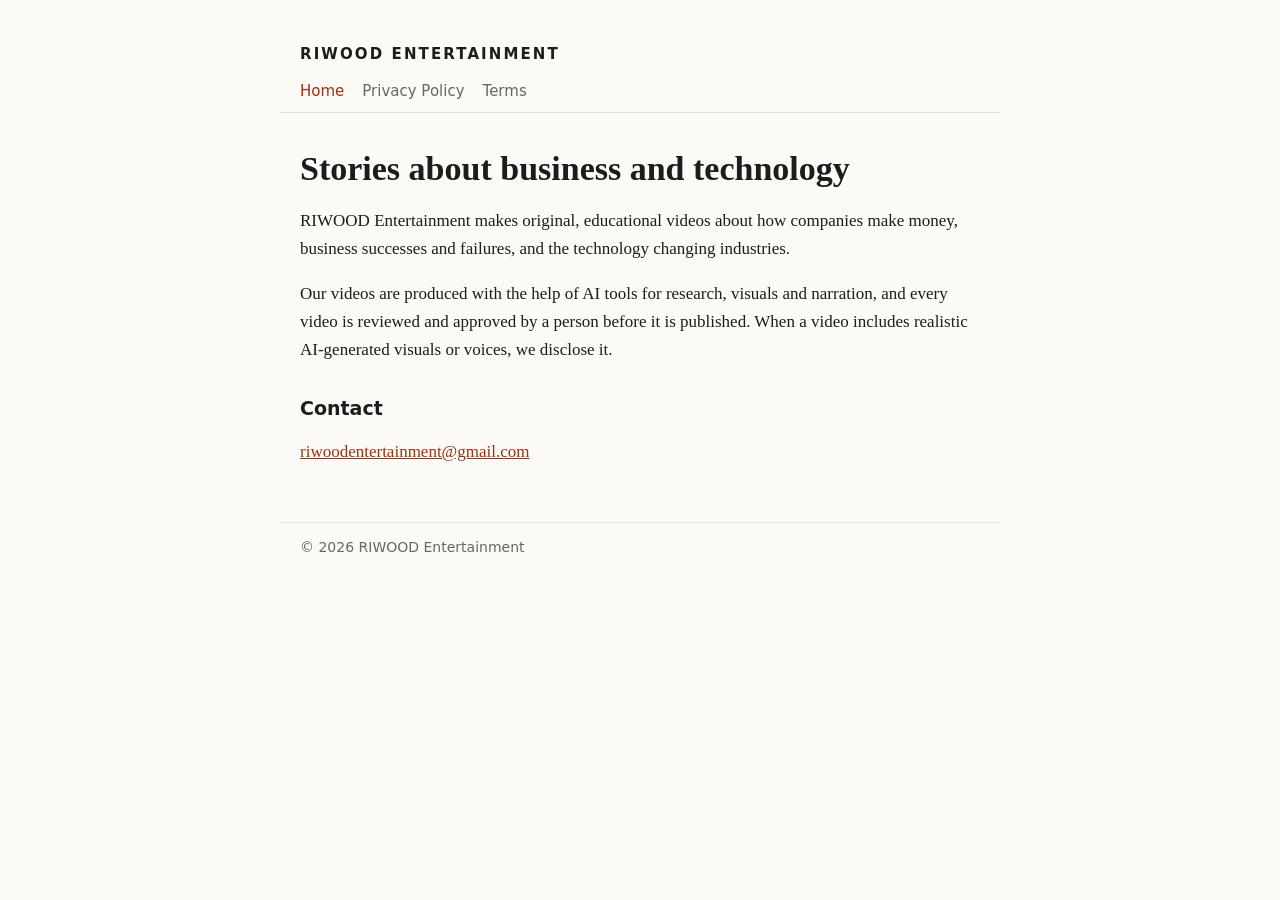
==== index.html @ f1f536b9 "Add RIWOOD Entertainment home, privacy policy and terms pages Co-Authored-By: Claude Opus 5.5 <norep" ====
<!doctype html>
<html lang="en">
<head>
<meta charset="utf-8">
<meta name="viewport" content="width=device-width,initial-scale=1">
<title>RIWOOD Entertainment</title>
<meta name="description" content="RIWOOD Entertainment makes original videos about business, technology and the stories behind how companies make money.">
<link rel="stylesheet" href="style.css">
</head>
<body>
<header>
  <a class="brand" href="./">RIWOOD Entertainment</a>
  <nav><a href="./" aria-current="page">Home</a><a href="privacy.html">Privacy Policy</a><a href="terms.html">Terms</a></nav>
</header>
<main>
  <h1>Stories about business and technology</h1>
  <p>RIWOOD Entertainment makes original, educational videos about how companies make money, business successes and failures, and the technology changing industries.</p>
  <p>Our videos are produced with the help of AI tools for research, visuals and narration, and every video is reviewed and approved by a person before it is published. When a video includes realistic AI-generated visuals or voices, we disclose it.</p>
  <h2>Contact</h2>
  <p><a href="mailto:riwoodentertainment@gmail.com">riwoodentertainment@gmail.com</a></p>
</main>
<footer>© 2026 RIWOOD Entertainment</footer>
</body>
</html>
---- style.css ----
:root{--bg:#fbfaf7;--fg:#1d1c1a;--muted:#6b675f;--line:#e4e0d8;--accent:#9a3412}
@media (prefers-color-scheme:dark){:root{--bg:#141312;--fg:#ece9e3;--muted:#a19c92;--line:#2d2b28;--accent:#fb923c}}
*{box-sizing:border-box}
body{margin:0;background:var(--bg);color:var(--fg);font:17px/1.65 Georgia,"Times New Roman",serif}
header,main,footer{max-width:720px;margin:0 auto;padding:0 20px}
header{padding-top:40px;padding-bottom:12px;border-bottom:1px solid var(--line)}
.brand{font:700 15px/1 system-ui,sans-serif;letter-spacing:.14em;text-transform:uppercase;color:var(--fg);text-decoration:none}
nav{margin-top:14px;font:15px system-ui,sans-serif}
nav a{color:var(--muted);margin-right:18px;text-decoration:none}
nav a:hover,nav a[aria-current]{color:var(--accent)}
h1{font-size:34px;line-height:1.2;margin:36px 0 8px}
h2{font:600 19px/1.3 system-ui,sans-serif;margin:32px 0 6px}
p,li{color:var(--fg)}
.meta{color:var(--muted);font:14px system-ui,sans-serif}
a{color:var(--accent)}
footer{margin-top:56px;padding-top:16px;padding-bottom:40px;border-top:1px solid var(--line);color:var(--muted);font:14px system-ui,sans-serif}
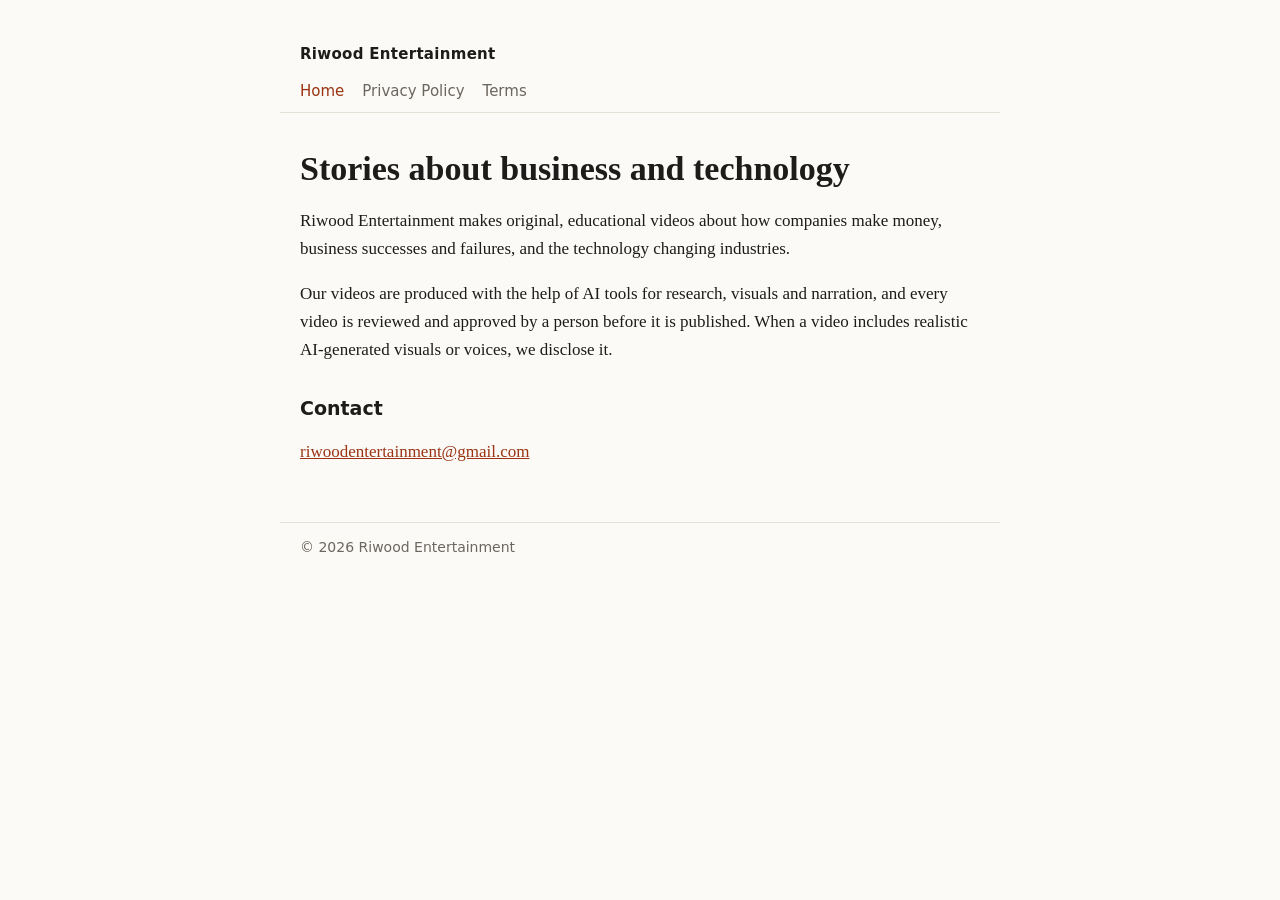
==== commit 67daf347: "Rebrand to Riwood Entertainment (owner-approved) Co-Authored-By: Claude Opus 5.5 <noreply@anthropic." ====
--- a/index.html
+++ b/index.html
@@ -3,22 +3,22 @@
 <head>
 <meta charset="utf-8">
 <meta name="viewport" content="width=device-width,initial-scale=1">
-<title>RIWOOD Entertainment</title>
-<meta name="description" content="RIWOOD Entertainment makes original videos about business, technology and the stories behind how companies make money.">
+<title>Riwood Entertainment</title>
+<meta name="description" content="Riwood Entertainment makes original videos about business, technology and the stories behind how companies make money.">
 <link rel="stylesheet" href="style.css">
 </head>
 <body>
 <header>
-  <a class="brand" href="./">RIWOOD Entertainment</a>
+  <a class="brand" href="./">Riwood Entertainment</a>
   <nav><a href="./" aria-current="page">Home</a><a href="privacy.html">Privacy Policy</a><a href="terms.html">Terms</a></nav>
 </header>
 <main>
   <h1>Stories about business and technology</h1>
-  <p>RIWOOD Entertainment makes original, educational videos about how companies make money, business successes and failures, and the technology changing industries.</p>
+  <p>Riwood Entertainment makes original, educational videos about how companies make money, business successes and failures, and the technology changing industries.</p>
   <p>Our videos are produced with the help of AI tools for research, visuals and narration, and every video is reviewed and approved by a person before it is published. When a video includes realistic AI-generated visuals or voices, we disclose it.</p>
   <h2>Contact</h2>
   <p><a href="mailto:riwoodentertainment@gmail.com">riwoodentertainment@gmail.com</a></p>
 </main>
-<footer>© 2026 RIWOOD Entertainment</footer>
+<footer>© 2026 Riwood Entertainment</footer>
 </body>
 </html>
--- a/style.css
+++ b/style.css
@@ -4,7 +4,7 @@
 body{margin:0;background:var(--bg);color:var(--fg);font:17px/1.65 Georgia,"Times New Roman",serif}
 header,main,footer{max-width:720px;margin:0 auto;padding:0 20px}
 header{padding-top:40px;padding-bottom:12px;border-bottom:1px solid var(--line)}
-.brand{font:700 15px/1 system-ui,sans-serif;letter-spacing:.14em;text-transform:uppercase;color:var(--fg);text-decoration:none}
+.brand{font:700 15px/1 system-ui,sans-serif;letter-spacing:.02em;color:var(--fg);text-decoration:none}
 nav{margin-top:14px;font:15px system-ui,sans-serif}
 nav a{color:var(--muted);margin-right:18px;text-decoration:none}
 nav a:hover,nav a[aria-current]{color:var(--accent)}
